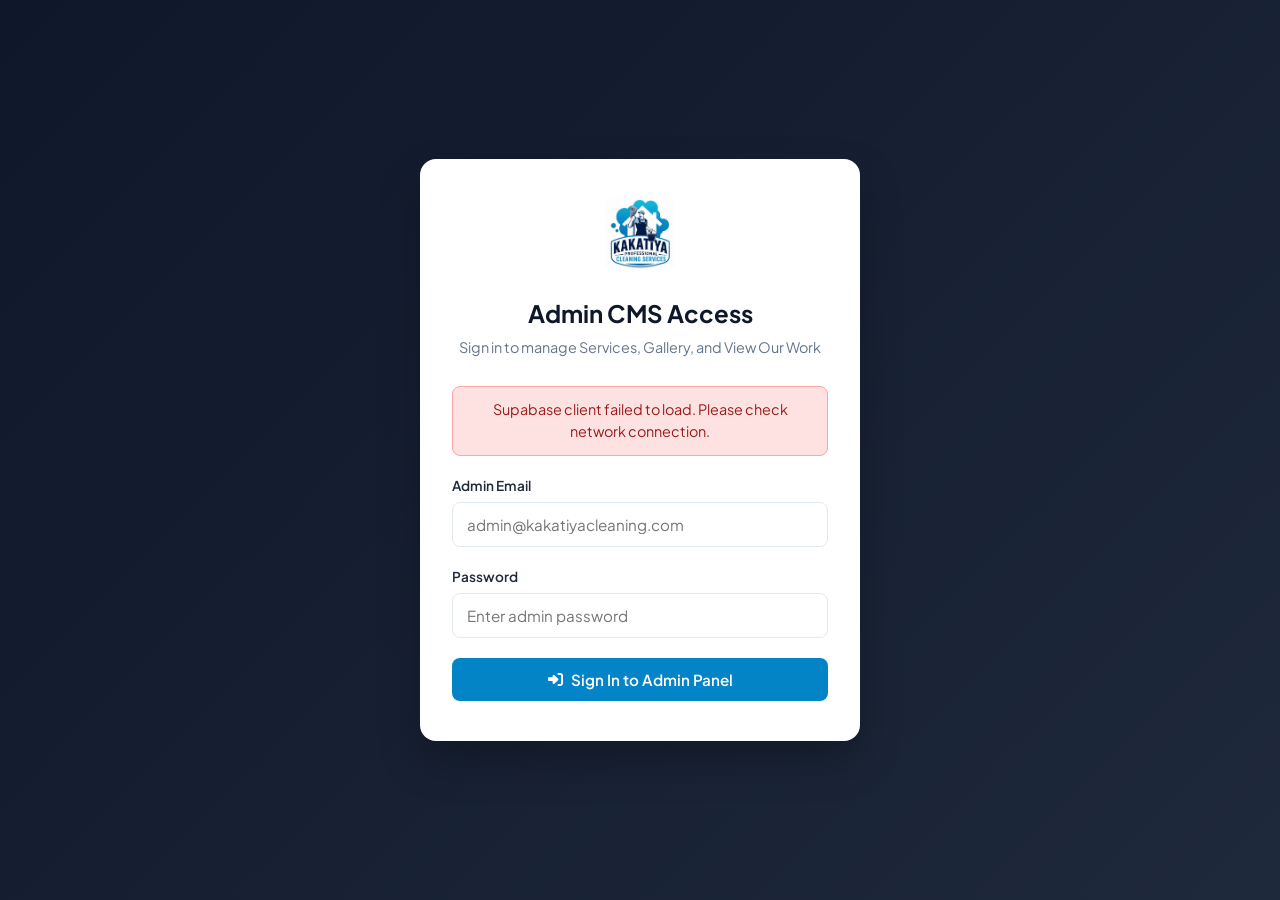
==== admin.html @ 0f5047a5 "Add Admin Panel CMS connected to Supabase Auth & Cloudinary for Services, Gallery, and View Our Work" ====
<!DOCTYPE html>
<html lang="en">
<head>
  <meta charset="UTF-8" />
  <meta name="viewport" content="width=device-width, initial-scale=1.0" />
  <title>Admin CMS Panel | Kakatiya Professional Cleaning Services</title>
  <meta name="robots" content="noindex, nofollow" />

  <!-- Google Fonts & FontAwesome -->
  <link rel="preconnect" href="https://fonts.googleapis.com" />
  <link rel="preconnect" href="https://fonts.gstatic.com" crossorigin />
  <link href="https://fonts.googleapis.com/css2?family=Plus+Jakarta+Sans:wght@400;500;600;700;800&display=swap" rel="stylesheet" />
  <link rel="stylesheet" href="https://cdnjs.cloudflare.com/ajax/libs/font-awesome/6.5.1/css/all.min.css" />

  <!-- Admin Panel Styles -->
  <link rel="stylesheet" href="css/admin.css" />
</head>
<body>

  <!-- ==================== 1. ADMIN LOGIN VIEW ==================== -->
  <div id="loginView" class="admin-login-wrapper">
    <div class="login-card">
      <img src="assets/images/logo.png" alt="Kakatiya Professional Cleaning Services Logo" class="login-logo" />
      <h1 class="login-title">Admin CMS Access</h1>
      <p class="login-subtitle">Sign in to manage Services, Gallery, and View Our Work</p>

      <div id="loginAlert" class="alert-banner alert-danger" style="display: none;"></div>

      <form id="adminLoginForm" onsubmit="handleAdminLogin(event)">
        <div class="form-group">
          <label class="form-label" for="loginEmail">Admin Email</label>
          <input type="email" id="loginEmail" class="form-control" placeholder="admin@kakatiyacleaning.com" required autocomplete="username" />
        </div>

        <div class="form-group">
          <label class="form-label" for="loginPassword">Password</label>
          <input type="password" id="loginPassword" class="form-control" placeholder="Enter admin password" required autocomplete="current-password" />
        </div>

        <button type="submit" class="btn-admin btn-admin-primary" id="loginSubmitBtn">
          <i class="fa-solid fa-right-to-bracket"></i> Sign In to Admin Panel
        </button>
      </form>
    </div>
  </div>

  <!-- ==================== 2. ADMIN DASHBOARD VIEW ==================== -->
  <div id="dashboardView" style="display: none;">
    <!-- Top Navbar -->
    <header class="admin-navbar">
      <div class="nav-brand">
        <img src="assets/images/logo.png" alt="Kakatiya Logo" />
        <span class="nav-brand-title">Kakatiya CMS Dashboard</span>
      </div>

      <div class="nav-user">
        <span class="user-badge" id="currentUserBadge"><i class="fa-solid fa-user-shield"></i> Admin</span>
        <button class="btn-admin btn-admin-secondary" onclick="handleAdminLogout()" style="padding: 6px 14px; font-size: 0.85rem;">
          <i class="fa-solid fa-arrow-right-from-bracket"></i> Sign Out
        </button>
      </div>
    </header>

    <div class="admin-container">
      <!-- Tabs Bar -->
      <nav class="admin-tabs">
        <button class="tab-link active" onclick="switchAdminTab('services')" id="tabBtnServices">
          <i class="fa-solid fa-broom"></i> Services
        </button>
        <button class="tab-link" onclick="switchAdminTab('gallery')" id="tabBtnGallery">
          <i class="fa-solid fa-images"></i> Gallery
        </button>
        <button class="tab-link" onclick="switchAdminTab('works')" id="tabBtnWorks">
          <i class="fa-solid fa-briefcase"></i> View Our Work
        </button>
        <button class="tab-link" onclick="switchAdminTab('password')" id="tabBtnPassword">
          <i class="fa-solid fa-key"></i> Change Password
        </button>
        <button class="tab-link" onclick="switchAdminTab('migration')" id="tabBtnMigration">
          <i class="fa-solid fa-database"></i> 1-Time Migration
        </button>
      </nav>

      <!-- Feedback Alert -->
      <div id="dashboardAlert" class="alert-banner" style="display: none;"></div>

      <!-- TAB 1: SERVICES MANAGEMENT -->
      <section id="servicesTab" class="tab-content-panel">
        <div class="section-header-bar">
          <div class="search-box">
            <i class="fa-solid fa-magnifying-glass" style="color: var(--admin-muted);"></i>
            <input type="text" id="searchServices" placeholder="Search services by title or description..." oninput="renderAdminServicesTable()" />
          </div>

          <div style="display: flex; gap: 12px; align-items: center;">
            <select id="filterCategoryServices" class="filter-select" onchange="renderAdminServicesTable()">
              <option value="all">All Categories</option>
              <option value="residential">Residential</option>
              <option value="commercial">Commercial</option>
              <option value="specialized">Specialized</option>
              <option value="healthcare">Healthcare</option>
            </select>

            <button class="btn-admin btn-admin-primary" onclick="openAddServiceModal()">
              <i class="fa-solid fa-plus"></i> Add New Service
            </button>
          </div>
        </div>

        <div class="admin-card">
          <div class="admin-table-wrapper">
            <table class="admin-table">
              <thead>
                <tr>
                  <th>Order</th>
                  <th>Image</th>
                  <th>Title & Category</th>
                  <th>Duration</th>
                  <th>Status</th>
                  <th>Updated Date</th>
                  <th>Actions</th>
                </tr>
              </thead>
              <tbody id="servicesTableBody">
                <!-- Rendered dynamically -->
              </tbody>
            </table>
          </div>
        </div>
      </section>

      <!-- TAB 2: GALLERY MANAGEMENT -->
      <section id="galleryTab" class="tab-content-panel" style="display: none;">
        <div class="section-header-bar">
          <div class="search-box">
            <i class="fa-solid fa-magnifying-glass" style="color: var(--admin-muted);"></i>
            <input type="text" id="searchGallery" placeholder="Search gallery by title..." oninput="renderAdminGalleryTable()" />
          </div>

          <div style="display: flex; gap: 12px; align-items: center;">
            <select id="filterCategoryGallery" class="filter-select" onchange="renderAdminGalleryTable()">
              <option value="all">All Categories</option>
              <option value="home">Home</option>
              <option value="kitchen">Kitchen</option>
              <option value="bathroom">Bathroom</option>
              <option value="sofa">Sofa & Carpet</option>
              <option value="floor">Floor Scrubbing</option>
              <option value="commercial">Commercial</option>
            </select>

            <button class="btn-admin btn-admin-primary" onclick="openAddGalleryModal()">
              <i class="fa-solid fa-plus"></i> Add Gallery Item
            </button>
          </div>
        </div>

        <div class="admin-card">
          <div class="admin-table-wrapper">
            <table class="admin-table">
              <thead>
                <tr>
                  <th>Order</th>
                  <th>Thumbnail</th>
                  <th>Title & Category</th>
                  <th>Type</th>
                  <th>Status</th>
                  <th>Updated Date</th>
                  <th>Actions</th>
                </tr>
              </thead>
              <tbody id="galleryTableBody">
                <!-- Rendered dynamically -->
              </tbody>
            </table>
          </div>
        </div>
      </section>

      <!-- TAB 3: VIEW OUR WORK MANAGEMENT -->
      <section id="worksTab" class="tab-content-panel" style="display: none;">
        <div class="section-header-bar">
          <div class="search-box">
            <i class="fa-solid fa-magnifying-glass" style="color: var(--admin-muted);"></i>
            <input type="text" id="searchWorks" placeholder="Search works by title..." oninput="renderAdminWorksTable()" />
          </div>

          <div style="display: flex; gap: 12px; align-items: center;">
            <select id="filterCategoryWorks" class="filter-select" onchange="renderAdminWorksTable()">
              <option value="all">All Categories</option>
              <option value="home">Home</option>
              <option value="kitchen">Kitchen</option>
              <option value="bathroom">Bathroom</option>
              <option value="sofa">Sofa & Carpet</option>
              <option value="floor">Floor Scrubbing</option>
              <option value="commercial">Commercial</option>
            </select>

            <button class="btn-admin btn-admin-primary" onclick="openAddWorkModal()">
              <i class="fa-solid fa-plus"></i> Add Work Item
            </button>
          </div>
        </div>

        <div class="admin-card">
          <div class="admin-table-wrapper">
            <table class="admin-table">
              <thead>
                <tr>
                  <th>Order</th>
                  <th>Thumbnail</th>
                  <th>Title & Category</th>
                  <th>Type</th>
                  <th>Status</th>
                  <th>Updated Date</th>
                  <th>Actions</th>
                </tr>
              </thead>
              <tbody id="worksTableBody">
                <!-- Rendered dynamically -->
              </tbody>
            </table>
          </div>
        </div>
      </section>

      <!-- TAB 4: CHANGE PASSWORD -->
      <section id="passwordTab" class="tab-content-panel" style="display: none;">
        <div class="admin-card" style="max-width: 540px; padding: 32px; margin: 0 auto;">
          <h2 style="font-size: 1.3rem; margin-bottom: 8px;"><i class="fa-solid fa-shield-halved"></i> Change Admin Password</h2>
          <p style="color: var(--admin-muted); font-size: 0.9rem; margin-bottom: 24px;">
            Update your admin account password safely via Supabase Auth. Old password will no longer work after change.
          </p>

          <form id="changePasswordForm" onsubmit="handlePasswordChange(event)">
            <div class="form-group">
              <label class="form-label" for="newPassword">New Password</label>
              <input type="password" id="newPassword" class="form-control" minlength="6" placeholder="Enter new password" required />
            </div>

            <div class="form-group">
              <label class="form-label" for="confirmPassword">Confirm New Password</label>
              <input type="password" id="confirmPassword" class="form-control" minlength="6" placeholder="Confirm new password" required />
            </div>

            <button type="submit" class="btn-admin btn-admin-primary" id="changePasswordBtn">
              <i class="fa-solid fa-key"></i> Update Password Now
            </button>
          </form>
        </div>
      </section>

      <!-- TAB 5: 1-TIME MANUAL DATA MIGRATION -->
      <section id="migrationTab" class="tab-content-panel" style="display: none;">
        <div class="admin-card" style="max-width: 650px; padding: 32px; margin: 0 auto; text-align: center;">
          <i class="fa-solid fa-database" style="font-size: 3rem; color: var(--admin-accent); margin-bottom: 16px;"></i>
          <h2 style="font-size: 1.3rem; margin-bottom: 8px;">1-Time Initial Data Migration</h2>
          <p style="color: var(--admin-muted); font-size: 0.92rem; line-height: 1.6; margin-bottom: 24px;">
            Click this button once to copy existing website content for <strong>Services (15)</strong>, <strong>Gallery (36)</strong>, and <strong>View Our Work (36)</strong> into your Supabase database.
          </p>

          <div class="alert-banner alert-info" style="margin-bottom: 24px; text-align: left;">
            <i class="fa-solid fa-circle-info"></i>
            <div>
              <strong>Note:</strong> This is a 1-time manual action. Delete actions in the Admin Panel permanently remove records from Supabase and will never be restored automatically.
            </div>
          </div>

          <button class="btn-admin btn-admin-success" onclick="handleManualMigrationClick()" id="migrationBtn">
            <i class="fa-solid fa-cloud-arrow-up"></i> Migrate Static Content to Supabase
          </button>
        </div>
      </section>

    </div>
  </div>

  <!-- ==================== ADD / EDIT MODAL ==================== -->
  <div class="admin-modal-overlay" id="itemFormModal">
    <div class="admin-modal-card">
      <div class="modal-header">
        <h3 class="modal-title" id="modalFormTitle">Add / Edit Item</h3>
        <button class="modal-close" onclick="closeAdminModal('itemFormModal')"><i class="fa-solid fa-xmark"></i></button>
      </div>

      <form id="adminItemForm" onsubmit="handleSaveItem(event)">
        <input type="hidden" id="formItemId" />
        <input type="hidden" id="formItemSection" />
        <input type="hidden" id="formCloudinaryPublicId" />

        <div class="form-group">
          <label class="form-label" for="formTitle">Title *</label>
          <input type="text" id="formTitle" class="form-control" required placeholder="Item title" />
        </div>

        <div style="display: flex; gap: 16px;">
          <div class="form-group" style="flex: 1;">
            <label class="form-label" for="formCategory">Category *</label>
            <input type="text" id="formCategory" class="form-control" required placeholder="e.g. residential, sofa, floor" />
          </div>

          <div class="form-group" style="flex: 1;" id="typeFieldGroup">
            <label class="form-label" for="formType">Type</label>
            <select id="formType" class="form-control">
              <option value="photo">Photo</option>
              <option value="video">Video</option>
            </select>
          </div>
        </div>

        <!-- Section specific fields -->
        <div id="serviceFieldsGroup">
          <div class="form-group">
            <label class="form-label" for="formIcon">FontAwesome Icon Class</label>
            <input type="text" id="formIcon" class="form-control" placeholder="fa-broom" />
          </div>

          <div class="form-group">
            <label class="form-label" for="formShortDesc">Short Description</label>
            <textarea id="formShortDesc" class="form-control" rows="2" placeholder="Brief service summary..."></textarea>
          </div>

          <div class="form-group">
            <label class="form-label" for="formFullDesc">Full Description</label>
            <textarea id="formFullDesc" class="form-control" rows="4" placeholder="Detailed service breakdown..."></textarea>
          </div>

          <div style="display: flex; gap: 16px;">
            <div class="form-group" style="flex: 1;">
              <label class="form-label" for="formDuration">Duration</label>
              <input type="text" id="formDuration" class="form-control" placeholder="e.g. 2 - 4 Hours" />
            </div>

            <div class="form-group" style="flex: 1;">
              <label class="form-label" for="formRecommendedFor">Recommended For</label>
              <input type="text" id="formRecommendedFor" class="form-control" placeholder="e.g. Villas, Apartments" />
            </div>
          </div>
        </div>

        <!-- Image Upload via Cloudinary -->
        <div class="form-group">
          <label class="form-label">Image / Thumbnail (Cloudinary Upload)</label>
          <input type="file" id="formImageFile" class="form-control" accept="image/*" onchange="handleImageFileChange(event)" />
          <input type="hidden" id="formImageUrl" />
          <div class="image-preview-wrapper" id="imagePreviewContainer" style="display: none;">
            <img id="imagePreviewImg" class="image-preview-img" src="" alt="Preview" />
          </div>
        </div>

        <div style="display: flex; gap: 16px;">
          <div class="form-group" style="flex: 1;">
            <label class="form-label" for="formSortOrder">Sort Order</label>
            <input type="number" id="formSortOrder" class="form-control" value="0" />
          </div>

          <div class="form-group" style="flex: 1;">
            <label class="form-label" for="formIsVisible">Visibility</label>
            <select id="formIsVisible" class="form-control">
              <option value="true">Visible on Website</option>
              <option value="false">Hidden from Website</option>
            </select>
          </div>
        </div>

        <div style="display: flex; justify-content: flex-end; gap: 12px; margin-top: 24px;">
          <button type="button" class="btn-admin btn-admin-secondary" onclick="closeAdminModal('itemFormModal')">Cancel</button>
          <button type="submit" class="btn-admin btn-admin-primary" id="saveItemBtn">Save Item</button>
        </div>
      </form>
    </div>
  </div>

  <!-- ==================== DELETE CONFIRMATION MODAL ==================== -->
  <div class="admin-modal-overlay" id="deleteConfirmModal">
    <div class="admin-modal-card" style="max-width: 440px; text-align: center;">
      <div class="modal-header" style="justify-content: center; border: none; margin-bottom: 12px;">
        <i class="fa-solid fa-triangle-exclamation" style="font-size: 3rem; color: var(--admin-danger);"></i>
      </div>

      <h3 class="modal-title" style="margin-bottom: 12px;">Confirm Permanent Deletion</h3>
      <p style="color: var(--admin-muted); font-size: 0.95rem; line-height: 1.5; margin-bottom: 28px;">
        Are you sure you want to permanently delete this item?
      </p>

      <div style="display: flex; gap: 12px; justify-content: center;">
        <button class="btn-admin btn-admin-secondary" onclick="closeAdminModal('deleteConfirmModal')" style="flex: 1;">
          Cancel
        </button>
        <button class="btn-admin btn-admin-danger" onclick="executePermanentDelete()" id="confirmDeleteBtn" style="flex: 1;">
          Delete Permanently
        </button>
      </div>
    </div>
  </div>

  <!-- JavaScript Dependencies -->
  <script src="https://cdn.jsdelivr.net/npm/@supabase/supabase-js@2"></script>
  <script src="js/supabase-config.js"></script>
  <script src="js/services.js"></script>
  <script src="js/gallery.js"></script>
  <script src="js/admin.js"></script>
</body>
</html>
---- css/admin.css ----
/* ==========================================================================
   KAKATIYA PROFESSIONAL CLEANING SERVICES — ADMIN PANEL STYLESHEET
   ========================================================================== */

:root {
  --admin-primary: #0F172A;
  --admin-accent: #0284C7;
  --admin-accent-hover: #0369A1;
  --admin-success: #16A34A;
  --admin-warning: #EAB308;
  --admin-danger: #DC2626;
  --admin-bg: #F8FAFC;
  --admin-card-bg: #FFFFFF;
  --admin-border: #E2E8F0;
  --admin-text: #1E293B;
  --admin-muted: #64748B;
  --admin-font: 'Plus Jakarta Sans', system-ui, -apple-system, sans-serif;
}

* {
  box-sizing: border-box;
  margin: 0;
  padding: 0;
}

body {
  font-family: var(--admin-font);
  background-color: var(--admin-bg);
  color: var(--admin-text);
  line-height: 1.5;
  min-height: 100vh;
}

/* ==================== LOGIN VIEW ==================== */
.admin-login-wrapper {
  display: flex;
  align-items: center;
  justify-content: center;
  min-height: 100vh;
  padding: 20px;
  background: linear-gradient(135deg, #0f172a 0%, #1e293b 100%);
}

.login-card {
  background: #ffffff;
  border-radius: 16px;
  box-shadow: 0 20px 40px rgba(0, 0, 0, 0.25);
  width: 100%;
  max-width: 440px;
  padding: 40px 32px;
  text-align: center;
}

.login-logo {
  max-height: 70px;
  margin-bottom: 20px;
}

.login-title {
  font-size: 1.5rem;
  font-weight: 700;
  color: var(--admin-primary);
  margin-bottom: 6px;
}

.login-subtitle {
  font-size: 0.9rem;
  color: var(--admin-muted);
  margin-bottom: 28px;
}

.form-group {
  margin-bottom: 20px;
  text-align: left;
}

.form-label {
  display: block;
  font-size: 0.85rem;
  font-weight: 600;
  color: var(--admin-text);
  margin-bottom: 6px;
}

.form-control {
  width: 100%;
  padding: 12px 14px;
  font-size: 0.95rem;
  font-family: inherit;
  border: 1.5px solid var(--admin-border);
  border-radius: 8px;
  background-color: #fff;
  transition: all 0.2s ease;
}

.form-control:focus {
  outline: none;
  border-color: var(--admin-accent);
  box-shadow: 0 0 0 3px rgba(2, 132, 199, 0.15);
}

.btn-admin {
  display: inline-flex;
  align-items: center;
  justify-content: center;
  gap: 8px;
  padding: 12px 20px;
  font-size: 0.95rem;
  font-weight: 600;
  font-family: inherit;
  border-radius: 8px;
  border: none;
  cursor: pointer;
  transition: all 0.2s ease;
}

.btn-admin-primary {
  background-color: var(--admin-accent);
  color: #ffffff;
  width: 100%;
}

.btn-admin-primary:hover {
  background-color: var(--admin-accent-hover);
}

.btn-admin-danger {
  background-color: var(--admin-danger);
  color: #ffffff;
}

.btn-admin-danger:hover {
  background-color: #b91c1c;
}

.btn-admin-secondary {
  background-color: #e2e8f0;
  color: var(--admin-text);
}

.btn-admin-secondary:hover {
  background-color: #cbd5e1;
}

.btn-admin-success {
  background-color: var(--admin-success);
  color: #ffffff;
}

.btn-admin-success:hover {
  background-color: #15803d;
}

/* ==================== DASHBOARD LAYOUT ==================== */
.admin-navbar {
  background-color: var(--admin-primary);
  color: #ffffff;
  padding: 14px 24px;
  display: flex;
  align-items: center;
  justify-content: space-between;
  box-shadow: 0 4px 12px rgba(0, 0, 0, 0.1);
  position: sticky;
  top: 0;
  z-index: 100;
}

.nav-brand {
  display: flex;
  align-items: center;
  gap: 14px;
}

.nav-brand img {
  height: 38px;
  background: #fff;
  padding: 4px;
  border-radius: 6px;
}

.nav-brand-title {
  font-size: 1.15rem;
  font-weight: 700;
  letter-spacing: -0.3px;
}

.nav-user {
  display: flex;
  align-items: center;
  gap: 16px;
}

.user-badge {
  font-size: 0.825rem;
  background: rgba(255, 255, 255, 0.15);
  padding: 6px 12px;
  border-radius: 20px;
}

.admin-container {
  max-width: 1280px;
  margin: 30px auto;
  padding: 0 20px;
}

/* ==================== TABS BAR ==================== */
.admin-tabs {
  display: flex;
  gap: 8px;
  border-bottom: 2px solid var(--admin-border);
  margin-bottom: 24px;
  overflow-x: auto;
  padding-bottom: 2px;
}

.tab-link {
  padding: 12px 20px;
  font-size: 0.95rem;
  font-weight: 600;
  color: var(--admin-muted);
  background: none;
  border: none;
  border-bottom: 3px solid transparent;
  cursor: pointer;
  display: flex;
  align-items: center;
  gap: 8px;
  transition: all 0.2s ease;
  white-space: nowrap;
}

.tab-link:hover {
  color: var(--admin-text);
}

.tab-link.active {
  color: var(--admin-accent);
  border-bottom-color: var(--admin-accent);
}

/* ==================== SECTION TOOLBAR ==================== */
.section-header-bar {
  display: flex;
  align-items: center;
  justify-content: space-between;
  gap: 16px;
  margin-bottom: 20px;
  flex-wrap: wrap;
}

.search-box {
  display: flex;
  align-items: center;
  gap: 10px;
  flex: 1;
  max-width: 400px;
  background: #ffffff;
  border: 1px solid var(--admin-border);
  border-radius: 8px;
  padding: 8px 14px;
}

.search-box input {
  border: none;
  outline: none;
  width: 100%;
  font-size: 0.9rem;
  font-family: inherit;
}

.filter-select {
  padding: 9px 14px;
  border-radius: 8px;
  border: 1px solid var(--admin-border);
  font-family: inherit;
  font-size: 0.9rem;
  background: #ffffff;
}

/* ==================== DATA TABLES & CARDS ==================== */
.admin-card {
  background: #ffffff;
  border-radius: 12px;
  border: 1px solid var(--admin-border);
  box-shadow: 0 2px 8px rgba(0,0,0,0.04);
  overflow: hidden;
  margin-bottom: 24px;
}

.admin-table-wrapper {
  overflow-x: auto;
}

.admin-table {
  width: 100%;
  border-collapse: collapse;
  text-align: left;
  font-size: 0.9rem;
}

.admin-table th {
  background-color: #f1f5f9;
  color: var(--admin-muted);
  font-weight: 700;
  text-transform: uppercase;
  font-size: 0.75rem;
  letter-spacing: 0.5px;
  padding: 14px 16px;
  border-bottom: 1px solid var(--admin-border);
}

.admin-table td {
  padding: 14px 16px;
  border-bottom: 1px solid var(--admin-border);
  vertical-align: middle;
}

.admin-table tbody tr:hover {
  background-color: #f8fafc;
}

.table-img-thumb {
  width: 56px;
  height: 56px;
  object-fit: cover;
  border-radius: 8px;
  background: #e2e8f0;
}

.badge {
  display: inline-flex;
  align-items: center;
  gap: 4px;
  padding: 4px 10px;
  border-radius: 12px;
  font-size: 0.75rem;
  font-weight: 600;
}

.badge-visible {
  background-color: #dcfce7;
  color: #15803d;
}

.badge-hidden {
  background-color: #fef3c7;
  color: #b45309;
}

.badge-type {
  background-color: #e0f2fe;
  color: #0369a1;
}

.action-btns {
  display: flex;
  gap: 6px;
}

.btn-icon {
  width: 34px;
  height: 34px;
  border-radius: 6px;
  border: 1px solid var(--admin-border);
  background: #ffffff;
  cursor: pointer;
  display: inline-flex;
  align-items: center;
  justify-content: center;
  color: var(--admin-text);
  transition: all 0.15s ease;
}

.btn-icon:hover {
  background: #f1f5f9;
}

.btn-icon-danger:hover {
  background: #fee2e2;
  color: var(--admin-danger);
  border-color: #fca5a5;
}

/* ==================== MODALS ==================== */
.admin-modal-overlay {
  position: fixed;
  top: 0;
  left: 0;
  right: 0;
  bottom: 0;
  background: rgba(15, 23, 42, 0.65);
  backdrop-filter: blur(4px);
  display: flex;
  align-items: center;
  justify-content: center;
  z-index: 1000;
  padding: 20px;
  opacity: 0;
  visibility: hidden;
  transition: all 0.25s ease;
}

.admin-modal-overlay.active {
  opacity: 1;
  visibility: visible;
}

.admin-modal-card {
  background: #ffffff;
  border-radius: 16px;
  max-width: 600px;
  width: 100%;
  max-height: 90vh;
  overflow-y: auto;
  box-shadow: 0 25px 50px -12px rgba(0, 0, 0, 0.3);
  padding: 28px;
  position: relative;
  transform: translateY(20px);
  transition: transform 0.25s ease;
}

.admin-modal-overlay.active .admin-modal-card {
  transform: translateY(0);
}

.modal-header {
  display: flex;
  align-items: center;
  justify-content: space-between;
  margin-bottom: 20px;
  padding-bottom: 12px;
  border-bottom: 1px solid var(--admin-border);
}

.modal-title {
  font-size: 1.25rem;
  font-weight: 700;
}

.modal-close {
  background: none;
  border: none;
  font-size: 1.25rem;
  cursor: pointer;
  color: var(--admin-muted);
}

.image-preview-wrapper {
  margin-top: 10px;
  text-align: center;
}

.image-preview-img {
  max-width: 100%;
  max-height: 180px;
  object-fit: contain;
  border-radius: 8px;
  border: 1px solid var(--admin-border);
}

/* ==================== ALERT BANNERS ==================== */
.alert-banner {
  padding: 12px 16px;
  border-radius: 8px;
  font-size: 0.9rem;
  margin-bottom: 20px;
  display: flex;
  align-items: center;
  gap: 10px;
}

.alert-danger {
  background-color: #fee2e2;
  color: #991b1b;
  border: 1px solid #fca5a5;
}

.alert-success {
  background-color: #dcfce7;
  color: #166534;
  border: 1px solid #86efac;
}

.alert-info {
  background-color: #e0f2fe;
  color: #075985;
  border: 1px solid #7dd3fc;
}
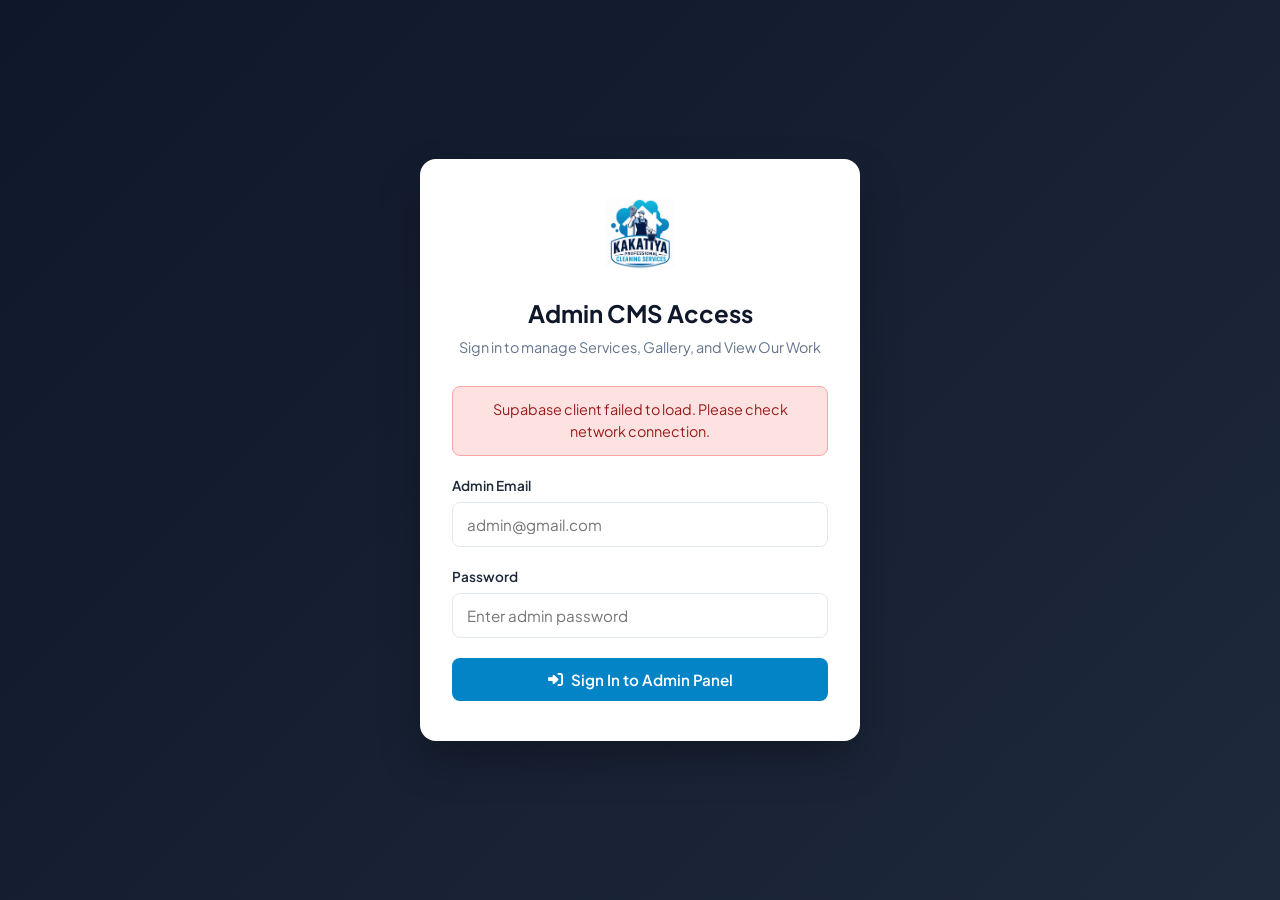
==== commit 9988b64a: "Update login email placeholder to admin@gmail.com" ====
--- a/admin.html
+++ b/admin.html
@@ -29,7 +29,7 @@
       <form id="adminLoginForm" onsubmit="handleAdminLogin(event)">
         <div class="form-group">
           <label class="form-label" for="loginEmail">Admin Email</label>
-          <input type="email" id="loginEmail" class="form-control" placeholder="admin@kakatiyacleaning.com" required autocomplete="username" />
+          <input type="email" id="loginEmail" class="form-control" placeholder="admin@gmail.com" required autocomplete="username" />
         </div>
 
         <div class="form-group">
